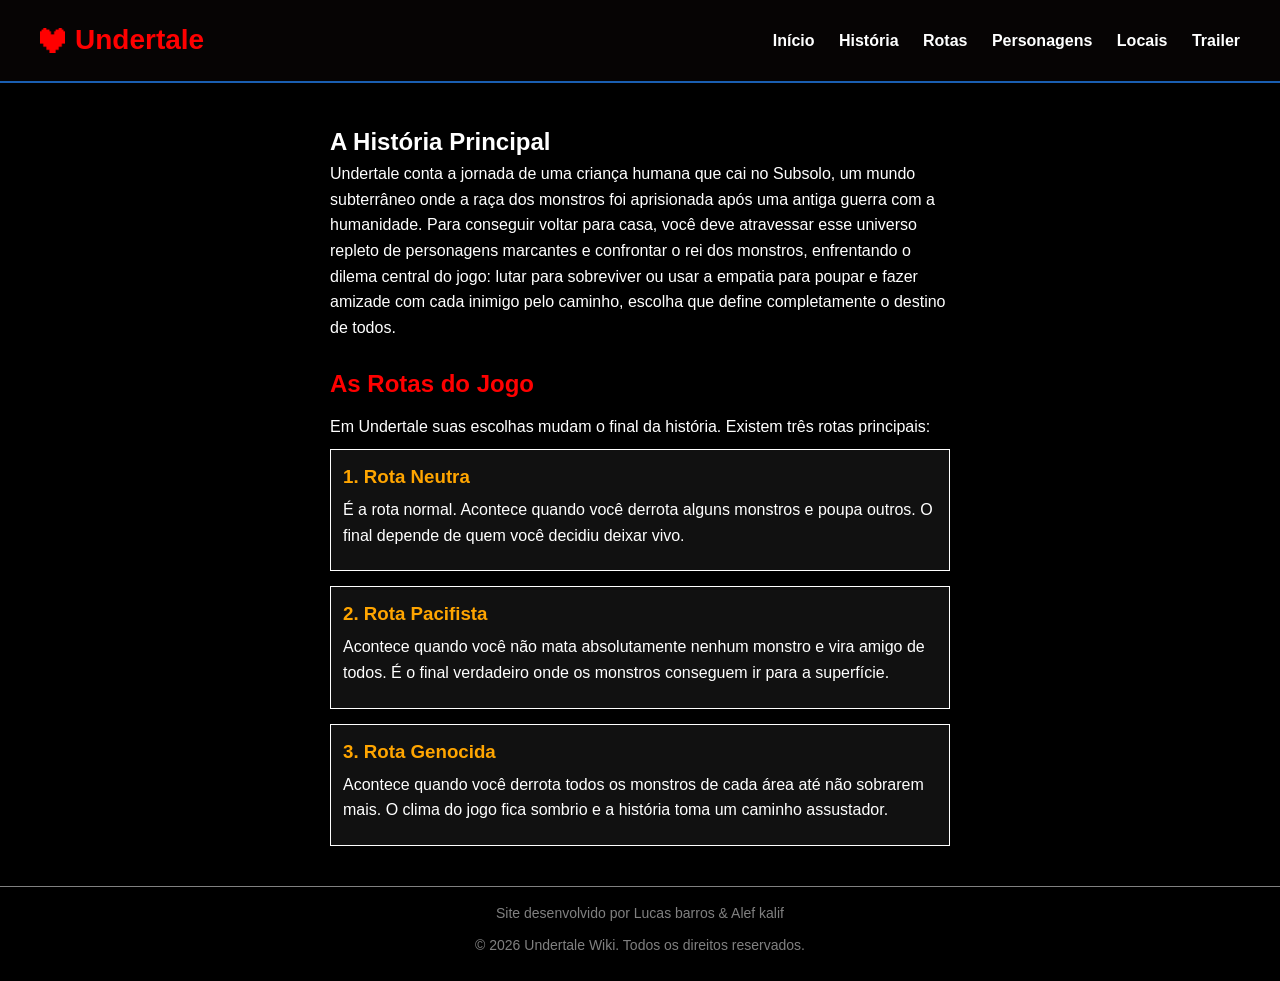
==== historia.html @ 65a98b67 "historia" ====
<!DOCTYPE html>
<html lang="pt-BR">
<head>
    <meta charset="UTF-8">
    <title>História de Undertale</title>
    <link rel="stylesheet" href="/CSS/historia.css">
</head>
<body>

<header>
    <div class="logo"> <img src="../imagens/Red_SOUL_sprite.png" alt="Logo do Undertale"> Undertale </div>

    <nav>
        <a href="#inicio">Início</a>
        <a href="#historia">História</a>
        <a href="#rotas">Rotas</a>
        <a href="#personagens">Personagens</a>
        <a href="#locais">Locais</a>
        <a href="#trailer">Trailer</a>
    </nav>
</header>

<main id="inicio">
    <section id="historia">
        <h1>A História Principal</h1>
        <p>Undertale conta a jornada de uma criança humana que cai no Subsolo, um mundo subterrâneo onde a raça dos monstros foi aprisionada após uma antiga guerra com a humanidade. Para conseguir voltar para casa, você deve atravessar esse universo repleto de personagens marcantes e confrontar o rei dos monstros, enfrentando o dilema central do jogo: lutar para sobreviver ou usar a empatia para poupar e fazer amizade com cada inimigo pelo caminho, escolha que define completamente o destino de todos.</p>
    </section>

    <section id="rotas">
        <h2>As Rotas do Jogo</h2>
        <p>Em Undertale suas escolhas mudam o final da história. Existem três rotas principais:</p>

        <div class="rota">
            <h3>1. Rota Neutra</h3>
            <p>É a rota normal. Acontece quando você derrota alguns monstros e poupa outros. O final depende de quem você decidiu deixar vivo.</p>
        </div>

        <div class="rota">
            <h3>2. Rota Pacifista</h3>
            <p>Acontece quando você não mata absolutamente nenhum monstro e vira amigo de todos. É o final verdadeiro onde os monstros conseguem ir para a superfície.</p>
        </div>

        <div class="rota">
            <h3>3. Rota Genocida</h3>
            <p>Acontece quando você derrota todos os monstros de cada área até não sobrarem mais. O clima do jogo fica sombrio e a história toma um caminho assustador.</p>
        </div>
    </section>
</main>

<footer>
    <p> Site desenvolvido por Lucas barros & Alef kalif</p>
    <p> &copy; 2026 Undertale Wiki. Todos os direitos reservados.</p>
</footer>

</body>
</html>
---- CSS/historia.css ----
* {
    margin: 0;
    padding: 0;
    box-sizing: border-box;
}

html {
    scroll-behavior: smooth;
}

body {
    font-family: Arial, sans-serif;
    background-color: black;
    color: white;
    line-height: 1.6;
}

/* Header fornecido */
header {
    position: sticky;
    top: 0;
    z-index: 10;

    background: #060404;
    border-bottom: 2px solid rgb(26, 94, 177);

    padding: 18px 40px;

    display: flex;
    justify-content: space-between;
    align-items: center;
}

.logo {
    font-size: 28px;
    font-weight: bold;
    color: #ff0000;
    display: flex;
    align-items: center;
    gap: 10px;
}

.logo img {
    height: 25px;
    width: auto;
}

nav a {
    color: rgb(254, 255, 255);
    text-decoration: none;
    margin-left: 20px;
    font-weight: bold;
}

nav a:hover {
    color: #ff0000;
}

/* Estilos simples para o resto da página */
main {
    max-width: 650px;
    margin: 40px auto;
    padding: 0 15px;
}

h2 {
    color: red;
    margin-top: 25px;
    margin-bottom: 10px;
}

h3 {
    color: orange;
    margin-bottom: 5px;
}

p {
    margin-bottom: 10px;
}

.rota {
    border: 1px solid white;
    padding: 12px;
    margin-bottom: 15px;
    background-color: #111;
}

footer {
    text-align: center;
    margin-top: 40px;
    border-top: 1px solid gray;
    padding: 15px 0;
    font-size: 14px;
    color: gray;
}
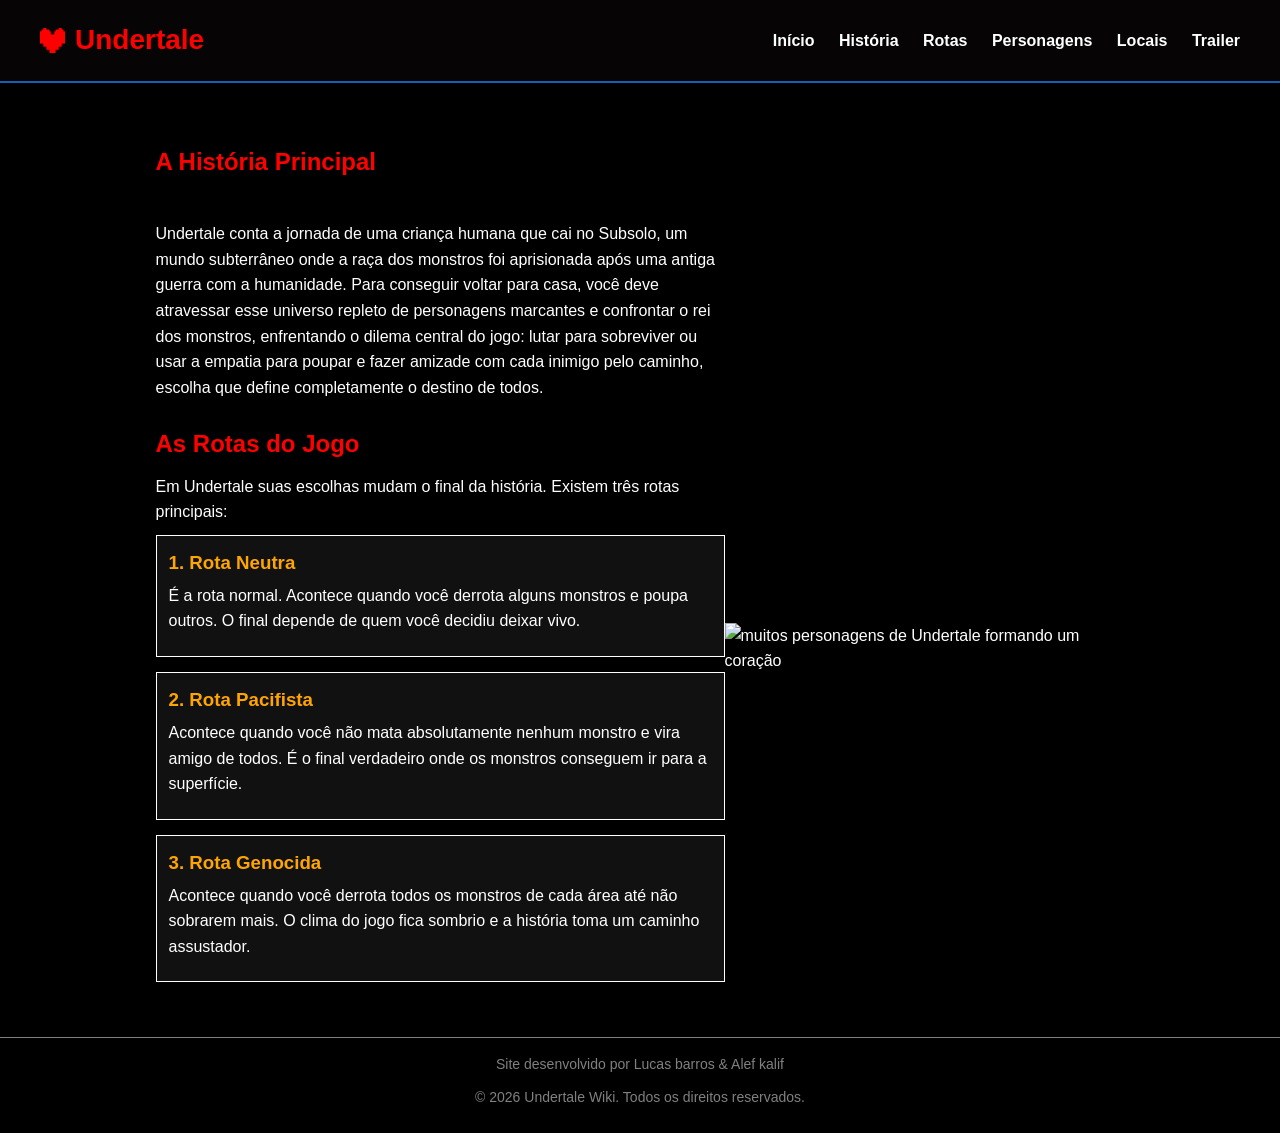
==== commit ffbb6cf4: "historia pronto" ====
--- a/historia.html
+++ b/historia.html
@@ -19,14 +19,14 @@
         <a href="#trailer">Trailer</a>
     </nav>
 </header>
-
 <main id="inicio">
-    <section id="historia">
-        <h1>A História Principal</h1>
-        <p>Undertale conta a jornada de uma criança humana que cai no Subsolo, um mundo subterrâneo onde a raça dos monstros foi aprisionada após uma antiga guerra com a humanidade. Para conseguir voltar para casa, você deve atravessar esse universo repleto de personagens marcantes e confrontar o rei dos monstros, enfrentando o dilema central do jogo: lutar para sobreviver ou usar a empatia para poupar e fazer amizade com cada inimigo pelo caminho, escolha que define completamente o destino de todos.</p>
+    <div>
+    <section>
+        <h1 id="historia">A História Principal</h1>
+        <p id="p-texto">Undertale conta a jornada de uma criança humana que cai no Subsolo, um mundo subterrâneo onde a raça dos monstros foi aprisionada após uma antiga guerra com a humanidade. Para conseguir voltar para casa, você deve atravessar esse universo repleto de personagens marcantes e confrontar o rei dos monstros, enfrentando o dilema central do jogo: lutar para sobreviver ou usar a empatia para poupar e fazer amizade com cada inimigo pelo caminho, escolha que define completamente o destino de todos.</p>
     </section>
-
     <section id="rotas">
+        <div>
         <h2>As Rotas do Jogo</h2>
         <p>Em Undertale suas escolhas mudam o final da história. Existem três rotas principais:</p>
 
@@ -44,7 +44,12 @@
             <h3>3. Rota Genocida</h3>
             <p>Acontece quando você derrota todos os monstros de cada área até não sobrarem mais. O clima do jogo fica sombrio e a história toma um caminho assustador.</p>
         </div>
+        </div>
     </section>
+    </div>
+<div id="fundo">
+    <img src="/imagens/todo mundo.webp" alt="muitos personagens de Undertale formando um coração"/>
+</div>
 </main>
 
 <footer>
--- a/CSS/historia.css
+++ b/CSS/historia.css
@@ -14,8 +14,13 @@
     color: white;
     line-height: 1.6;
 }
-
-/* Header fornecido */
+#historia{
+    padding-top: 20px;
+    color: #ff0000;
+}
+#p-texto{
+    padding-top: 40px;
+}
 header {
     position: sticky;
     top: 0;
@@ -30,7 +35,10 @@
     justify-content: space-between;
     align-items: center;
 }
-
+#fundo{
+    position: flex;
+    height: 90px;
+}
 .logo {
     font-size: 28px;
     font-weight: bold;
@@ -50,17 +58,29 @@
     text-decoration: none;
     margin-left: 20px;
     font-weight: bold;
+    transition: color 0.8s ease;
 }
 
 nav a:hover {
     color: #ff0000;
 }
 
-/* Estilos simples para o resto da página */
 main {
-    max-width: 650px;
+    max-width: 999px;
     margin: 40px auto;
     padding: 0 15px;
+}
+#inicio{
+   display: flex;
+align-items: left ;
+}
+#fundo img{
+    width:400px;
+    align-items: right;
+    display: flex;
+    padding-top: 500px;
+
+    
 }
 
 h2 {
@@ -83,6 +103,7 @@
     padding: 12px;
     margin-bottom: 15px;
     background-color: #111;
+
 }
 
 footer {
